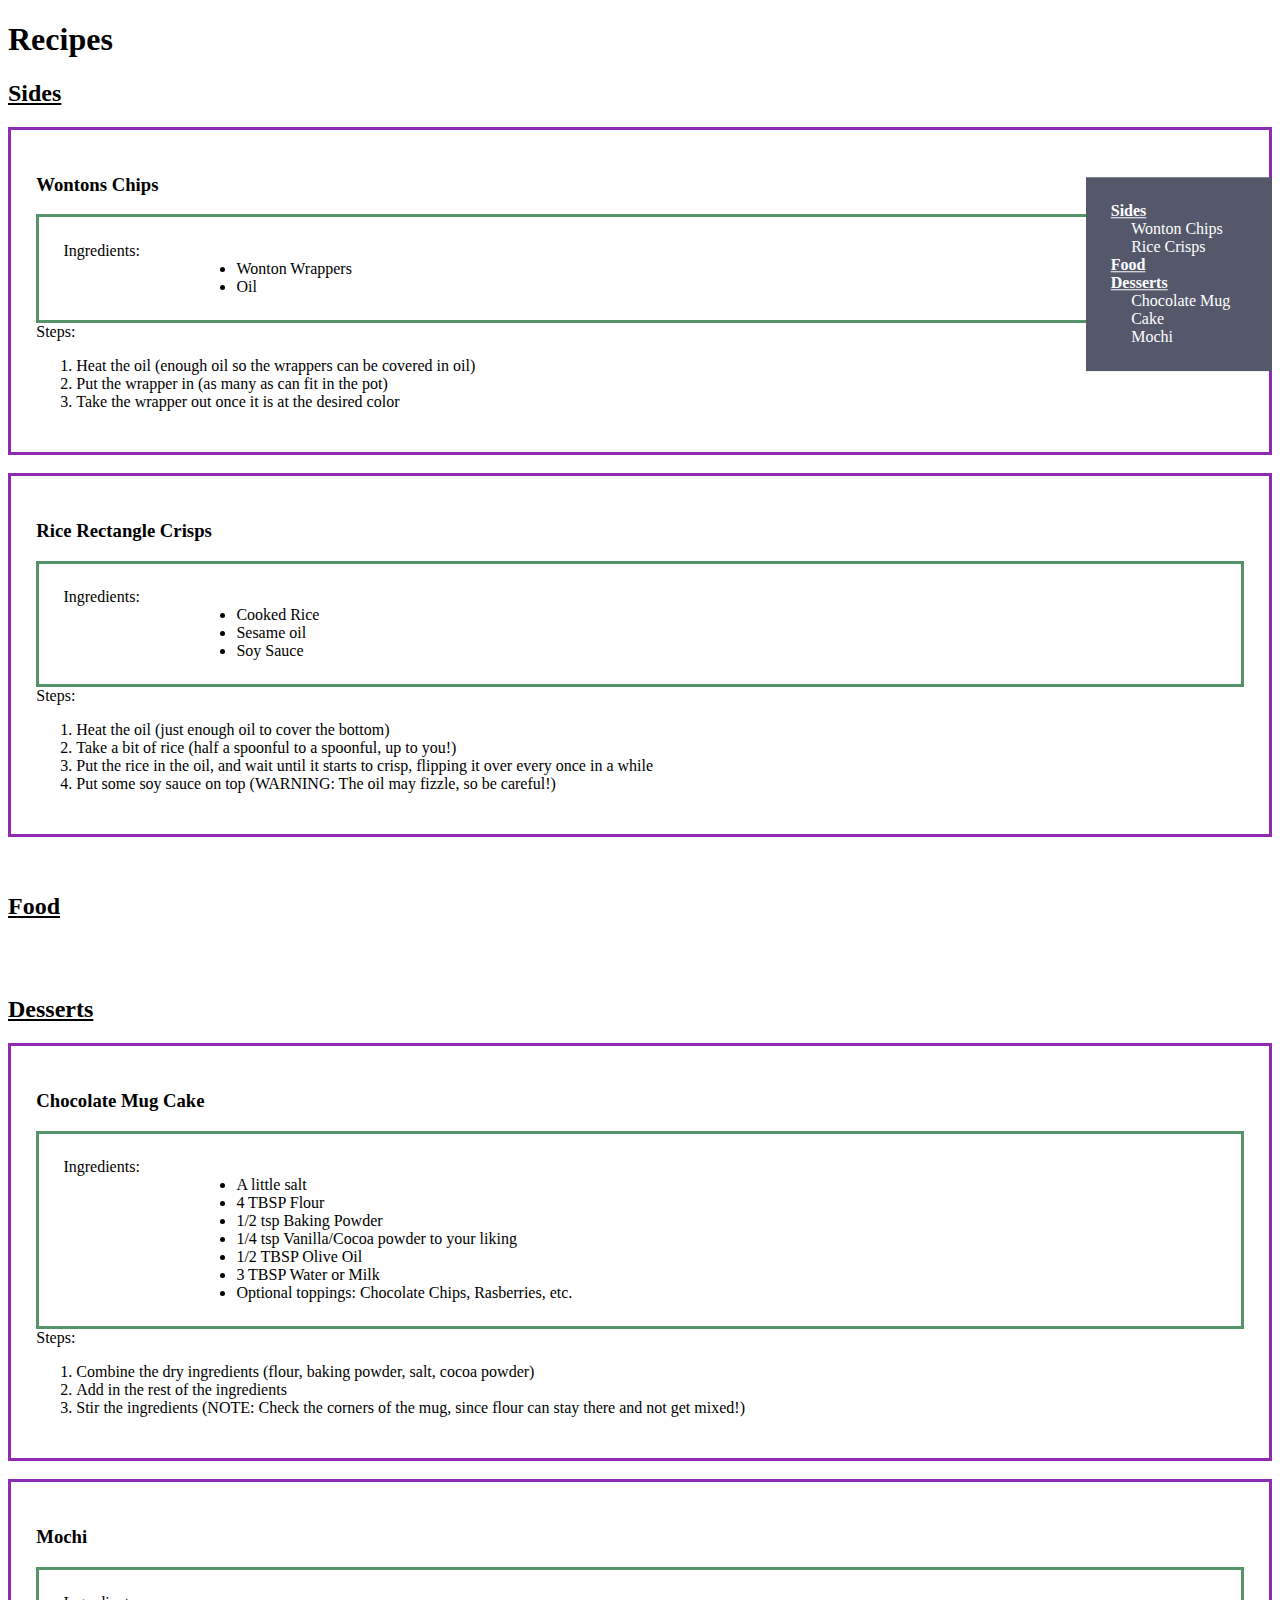
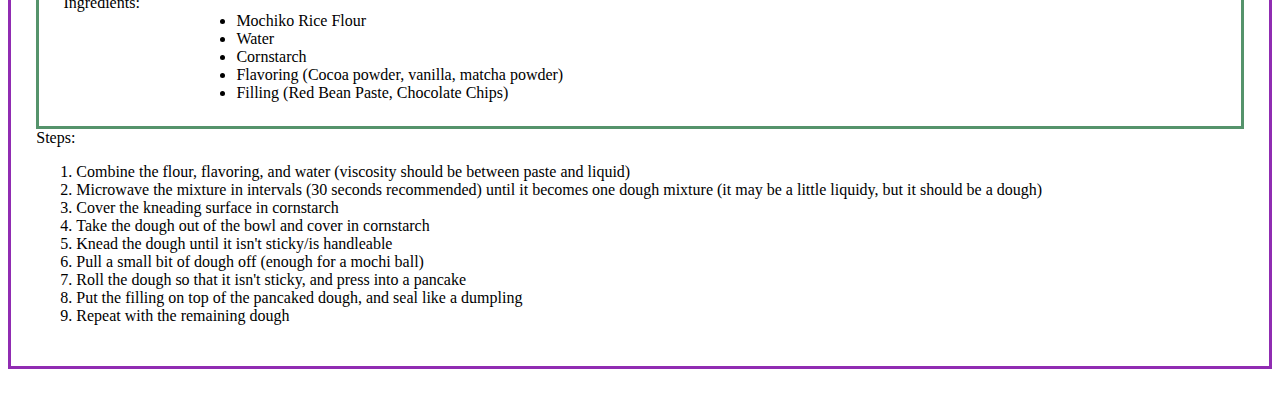
==== recipes.html @ 2a423bf2 "added recipes" ====
<!DOCTYPE html>
<html lang="en">
<head>
    <!--<meta charset="UTF-8">
    <meta http-equiv="X-UA-Compatible" content="IE=edge">
    <meta name="viewport" content="width=device-width, initial-scale=1.0">-->
    <meta charset="utf-8">
    <meta name="viewport" content="width=device-width">
    <title>Recipes</title>
    <link href="style3.css" rel="stylesheet" type="text/css">
</head>
<body>
    <header>
        <h1>Recipes</h1>
    </header>

    <nav class="sticky-right">
            <a href="#sides" class="bold">Sides</a>
            <ul>
                <li><a href="#wontons">Wonton Chips</a></li>
                <li><a href="#rice">Rice Crisps</a></li>
            </ul>

            <a href="#food" class="bold">Food</a>
            <ul>
                <!-- <li><a href="#coodles">Coodles</a></li> -->
            </ul>

            <a href="#desserts" class="bold">Desserts</a>
            <ul>
                <li><a href="#mug-cake">Chocolate Mug Cake</a></li>
                <li><a href="#mochi">Mochi</a></li>
            </ul>
    </nav>

    <main>
        <u><h2 id="sides">Sides</h2></u>
        <div class="recipe">
            <h3 id="wontons">Wontons Chips</h3>
            <div class="ingredients">
                Ingredients:
                <ul>
                    <li>Wonton Wrappers</li>
                    <li>Oil</li>
                </ul>
            </div>
            Steps:
            <ol>
                <li>Heat the oil (enough oil so the wrappers can be covered in oil)</li>
                <li>Put the wrapper in (as many as can fit in the pot)</li>
                <li>Take the wrapper out once it is at the desired color</li>
            </ol>
        </div>
        <br>

        <div class="recipe">
            <h3 id="rice">Rice Rectangle Crisps</h3>
            <div class="ingredients">
                Ingredients:
                <ul>
                    <li>Cooked Rice</li>
                    <li>Sesame oil</li>
                    <li>Soy Sauce</li>
                </ul>
            </div>
            Steps:
            <ol>
                <li>Heat the oil (just enough oil to cover the bottom)</li>
                <li>Take a bit of rice (half a spoonful to a spoonful, up to you!)</li>
                <li>Put the rice in the oil, and wait until it starts to crisp, flipping it over every once in a while</li>
                <li>Put some soy sauce on top (WARNING: The oil may fizzle, so be careful!)</li>
            </ol>
        </div>
        <br><br>


        <u><h2 id="food">Food</h2></u>
        <!-- <div class="recipe">
            <h3 id="coodles">Coodles (cucumber noodles)</h3>
            <div class="ingredients">
                Ingredients:
                <ul>
                    <li>Ingredient</li>
                </ul>
            </div>
            Steps:
            <ol>
                <li>Steps</li>
            </ol>
        </div> -->
        <br><br>
        
        
        <u><h2 id="desserts">Desserts</h2></u>
        <div class="recipe">
            <h3 id="mug-cake">Chocolate Mug Cake</h3>
            <div class="ingredients">
                Ingredients:
                <ul>
                    <li>A little salt</li>
                    <li>4 TBSP Flour</li>
                    <li>1/2 tsp Baking Powder</li>
                    <li>1/4 tsp Vanilla/Cocoa powder to your liking</li>
                    <li>1/2 TBSP Olive Oil</li>
                    <li>3 TBSP Water or Milk</li>
                    <li>Optional toppings: Chocolate Chips, Rasberries, etc.</li>
                </ul>
            </div>
            Steps:
            <ol>
                <li>Combine the dry ingredients (flour, baking powder, salt, cocoa powder)</li>
                <li>Add in the rest of the ingredients</li>
                <li>Stir the ingredients (NOTE: Check the corners of the mug, since flour can stay there and not get mixed!)</li>
            </ol>
        </div>

        <br>
        <div class="recipe">
            <h3 id="mochi">Mochi</h3>
            <div class="ingredients">
                Ingredients:
                <ul>
                    <li>Mochiko Rice Flour</li>
                    <li>Water</li>
                    <li>Cornstarch</li>
                    <li>Flavoring (Cocoa powder, vanilla, matcha powder)</li>
                    <li>Filling (Red Bean Paste, Chocolate Chips)</li>
                </ul>
            </div>
            Steps:
            <ol>
                <li>Combine the flour, flavoring, and water (viscosity should be between paste and liquid)</li>
                <li>Microwave the mixture in intervals (30 seconds recommended) until it becomes one dough mixture (it may be a little liquidy, but it should be a dough)</li>
                <li>Cover the kneading surface in cornstarch</li>
                <li>Take the dough out of the bowl and cover in cornstarch</li>
                <li>Knead the dough until it isn't sticky/is handleable</li>
                <li>Pull a small bit of dough off (enough for a mochi ball)</li>
                <li>Roll the dough so that it isn't sticky, and press into a pancake</li>
                <li>Put the filling on top of the pancaked dough, and seal like a dumpling</li>
                <li>Repeat with the remaining dough</li>
            </ol>
        </div>
        <br><br>
    </main>
</body>
</html>
---- style3.css ----
.sticky-right{
    background-color:rgb(84, 88, 106);
    position:sticky;
    top:0;
    float:right;
    padding:2%;
    transform: translateY(50%);
    max-width: 30vw;
}

.sticky-right ul{
    list-style-type: none;
}

.sticky-right a{
    color:#FFF;
    text-decoration: none;
    width:100%;
    text-align: center;
}

.sticky-right a:hover{
    background-color: rgb(211, 220, 255);
    color:#000;
}

.recipe {
    border-style: solid;
    border-color: rgb(144, 44, 178);
    padding:2%;
}

.ingredients {
    border-style: solid;
    border-color: rgb(85, 147, 107);
    padding:2%;
}

ul {
    padding:0;
    margin:0;
    padding-left:15%;
}

.bold {
    text-decoration: underline !important;
    font-weight: bold;
}
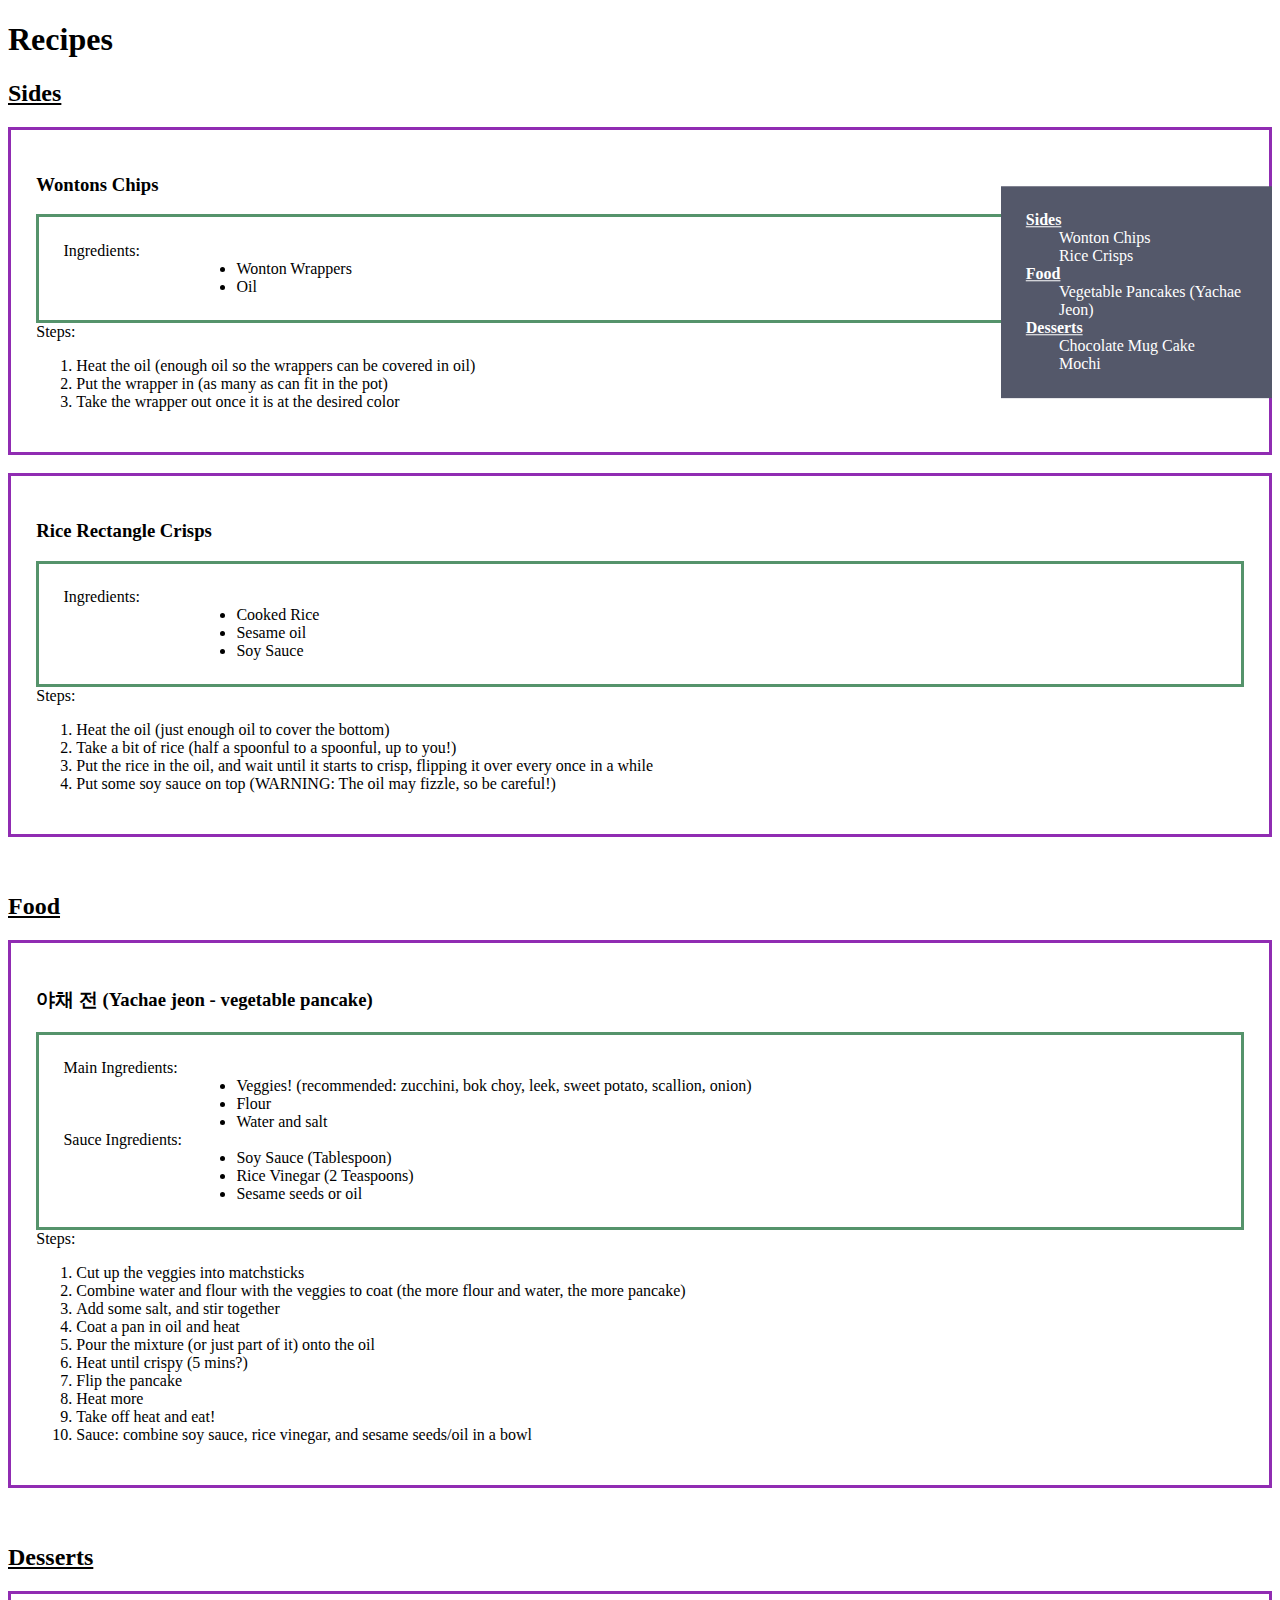
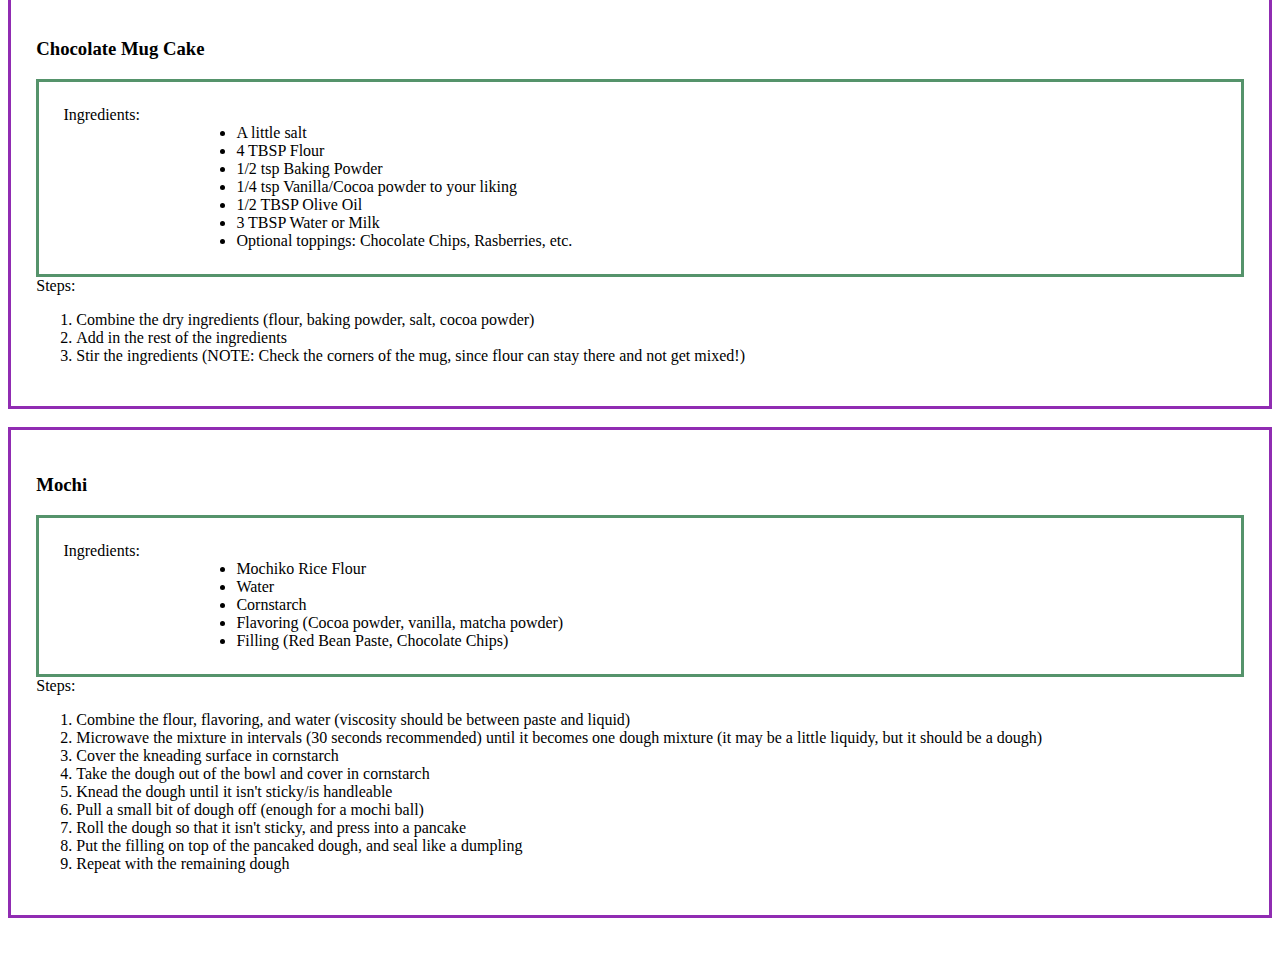
==== commit 4780edd0: "added recipe" ====
--- a/recipes.html
+++ b/recipes.html
@@ -23,6 +23,7 @@
 
             <a href="#food" class="bold">Food</a>
             <ul>
+                <li><a href="#yachaejeon">Vegetable Pancakes (Yachae Jeon)</a></li>
                 <!-- <li><a href="#coodles">Coodles</a></li> -->
             </ul>
 
@@ -75,8 +76,39 @@
 
 
         <u><h2 id="food">Food</h2></u>
+        <div class="recipe">
+            <h3 id="yachaejeon">야채 전 (Yachae jeon - vegetable pancake)</h3>
+            <div class="ingredients">
+                Main Ingredients:
+                <ul>
+                    <li>Veggies! (recommended: zucchini, bok choy, leek, sweet potato, scallion, onion)</li>
+                    <li>Flour</li>
+                    <li>Water and salt</li>
+                </ul>
+                Sauce Ingredients:
+                <ul>
+                    <li>Soy Sauce (Tablespoon)</li>
+                    <li>Rice Vinegar (2 Teaspoons)</li>
+                    <li>Sesame seeds or oil</li>
+                </ul>
+            </div>
+            Steps:
+            <ol>
+                <li>Cut up the veggies into matchsticks</li>
+                <li>Combine water and flour with the veggies to coat (the more flour and water, the more pancake)</li>
+                <li>Add some salt, and stir together</li>
+                <li>Coat a pan in oil and heat</li>
+                <li>Pour the mixture (or just part of it) onto the oil</li>
+                <li>Heat until crispy (5 mins?)</li>
+                <li>Flip the pancake</li>
+                <li>Heat more</li>
+                <li>Take off heat and eat!</li>
+                <li>Sauce: combine soy sauce, rice vinegar, and sesame seeds/oil in a bowl</li>
+            </ol>
+        </div>
+
         <!-- <div class="recipe">
-            <h3 id="coodles">Coodles (cucumber noodles)</h3>
+            <h3 id="name">Recipe Name</h3>
             <div class="ingredients">
                 Ingredients:
                 <ul>
